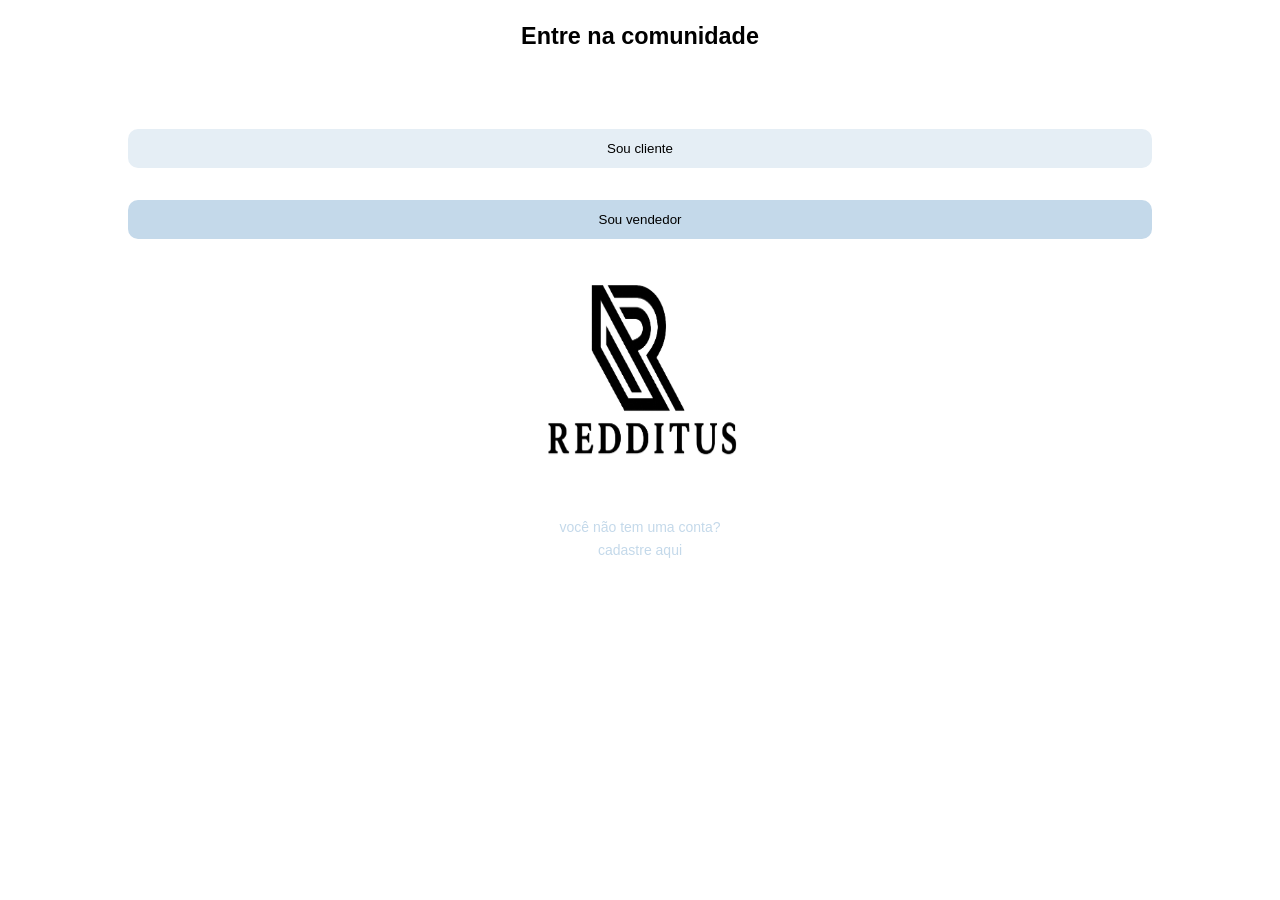
==== index.html @ e7a45b00 "Redditus Redditus" ====
<!DOCTYPE html>
<html lang="en">
<head>
  <meta charset="UTF-8">
  <meta http-equiv="X-UA-Compatible" content="IE=Edge">
  <meta name="viewport" content="width=device-width, initial-scale=1">
<link rel="manifest" href="manifest.json">
<meta name="theme-color" content="#ffffff">

  <title>Redditus</title>
  
  <!-- HTML -->
  

  <!-- Custom Styles -->
  <link rel="stylesheet" href="style.css">
</head>

<body>
<center>
  <h3>Entre na comunidade</h3>
  
  <br />
  <button onclick="cliente()">Sou cliente</button>
  <button id="vendedor" onclick="vendedor()">Sou vendedor</button>
  <br /><br />
  <img src="redditus.png" alt="Redditus" id="imagens">
  <br /><br />
  <span id="link"><a href="cadastrar.html">você não tem uma conta?
 <br />
  cadastre aqui</a></span>
</center>
<script>
  if ("serviceWorker" in navigator) {
    navigator.serviceWorker.register("sw.js")
      .then(() => console.log("Service Worker registrado"))
      .catch(err => console.error("Erro no Service Worker", err));
  }
</script>

<script src="main.js"></script>
  <script src="main.js"></script>
</body>
</html>
---- style.css ----
body {
    font-size: 15pt;
    margin: 0 0 0 0;
    padding: 0 0 0 0;
    background: white;
    font-family: Arial, Helvetica, sans-serif;
    
}

button{
    width: 80%;
    height: auto;
    margin-top: 2rem;
    padding: 12px;
    border-radius: 10px;
    border: none;
    background: rgb(229, 238, 245);

    
    
}
#vendedor{
    width: 80%;
    height: auto;
    margin-top: 2rem;
    padding: 12px;
    border-radius: 10px;
    border: none;
    background: rgb(196, 217, 234);

}

#imagens{
    width: 14rem;
    height: 14rem;
}
#link{
    font-size: 14px;
    
}
a{
    text-decoration: none;
    color: #C4D9EA;
}
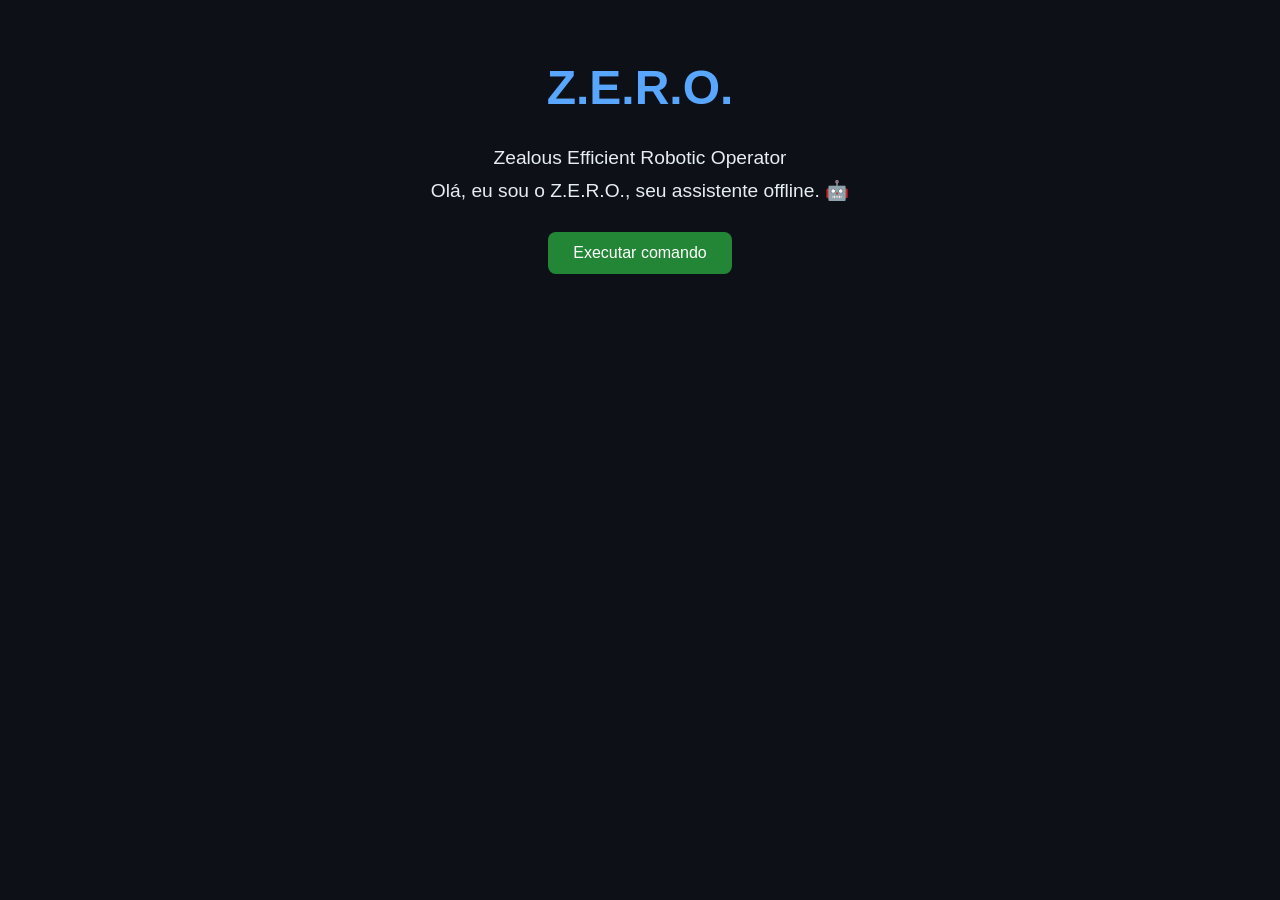
==== commit bd7cd239: "Bot Assistente pessoal" ====
--- a/index.html
+++ b/index.html
@@ -1,44 +1,32 @@
 <!DOCTYPE html>
-<html lang="en">
+<html lang="pt">
 <head>
   <meta charset="UTF-8">
-  <meta http-equiv="X-UA-Compatible" content="IE=Edge">
-  <meta name="viewport" content="width=device-width, initial-scale=1">
-<link rel="manifest" href="manifest.json">
-<meta name="theme-color" content="#ffffff">
+  <meta name="viewport" content="width=device-width, initial-scale=1.0">
+  <title>Z.E.R.O.</title>
+  <link rel="stylesheet" href="style.css">
+  <link rel="manifest" href="manifest.json">
+  <meta name="theme-color" content="#0d1117">
+</head>
+<body>
+  <header>
+    <h1>Z.E.R.O.</h1>
+    <p>Zealous Efficient Robotic Operator</p>
+  </header>
 
-  <title>Redditus</title>
-  
-  <!-- HTML -->
-  
+  <main>
+    <p>Olá, eu sou o Z.E.R.O., seu assistente offline. 🤖</p>
+    <button id="acao">Executar comando</button>
+    <p id="resposta"></p>
+  </main>
 
-  <!-- Custom Styles -->
-  <link rel="stylesheet" href="style.css">
-</head>
-
-<body>
-<center>
-  <h3>Entre na comunidade</h3>
-  
-  <br />
-  <button onclick="cliente()">Sou cliente</button>
-  <button id="vendedor" onclick="vendedor()">Sou vendedor</button>
-  <br /><br />
-  <img src="redditus.png" alt="Redditus" id="imagens">
-  <br /><br />
-  <span id="link"><a href="cadastrar.html">você não tem uma conta?
- <br />
-  cadastre aqui</a></span>
-</center>
-<script>
-  if ("serviceWorker" in navigator) {
-    navigator.serviceWorker.register("sw.js")
-      .then(() => console.log("Service Worker registrado"))
-      .catch(err => console.error("Erro no Service Worker", err));
-  }
-</script>
-
-<script src="main.js"></script>
-  <script src="main.js"></script>
+  <script src="app.js"></script>
+  <script>
+    if ('serviceWorker' in navigator) {
+      navigator.serviceWorker.register('service-worker.js')
+      .then(() => console.log('✅ Service Worker do Z.E.R.O. registrado!'))
+      .catch(err => console.error('Erro ao registrar Service Worker:', err));
+    }
+  </script>
 </body>
-</html>+</html>
--- a/style.css
+++ b/style.css
@@ -1,45 +1,43 @@
 body {
-    font-size: 15pt;
-    margin: 0 0 0 0;
-    padding: 0 0 0 0;
-    background: white;
-    font-family: Arial, Helvetica, sans-serif;
-    
+  margin: 0;
+  font-family: 'Segoe UI', Arial, sans-serif;
+  background-color: #0d1117;
+  color: #e6edf3;
+  text-align: center;
+  padding: 20px;
 }
 
-button{
-    width: 80%;
-    height: auto;
-    margin-top: 2rem;
-    padding: 12px;
-    border-radius: 10px;
-    border: none;
-    background: rgb(229, 238, 245);
-
-    
-    
-}
-#vendedor{
-    width: 80%;
-    height: auto;
-    margin-top: 2rem;
-    padding: 12px;
-    border-radius: 10px;
-    border: none;
-    background: rgb(196, 217, 234);
-
+header {
+  margin-top: 40px;
 }
 
-#imagens{
-    width: 14rem;
-    height: 14rem;
-}
-#link{
-    font-size: 14px;
-    
-}
-a{
-    text-decoration: none;
-    color: #C4D9EA;
+h1 {
+  font-size: 3rem;
+  color: #58a6ff;
 }
 
+p {
+  font-size: 1.2rem;
+  margin: 10px 0;
+}
+
+button {
+  background-color: #238636;
+  border: none;
+  color: white;
+  padding: 12px 25px;
+  font-size: 16px;
+  border-radius: 8px;
+  cursor: pointer;
+  margin-top: 20px;
+  transition: background-color 0.3s;
+}
+
+button:hover {
+  background-color: #2ea043;
+}
+
+#resposta {
+  margin-top: 30px;
+  font-style: italic;
+}
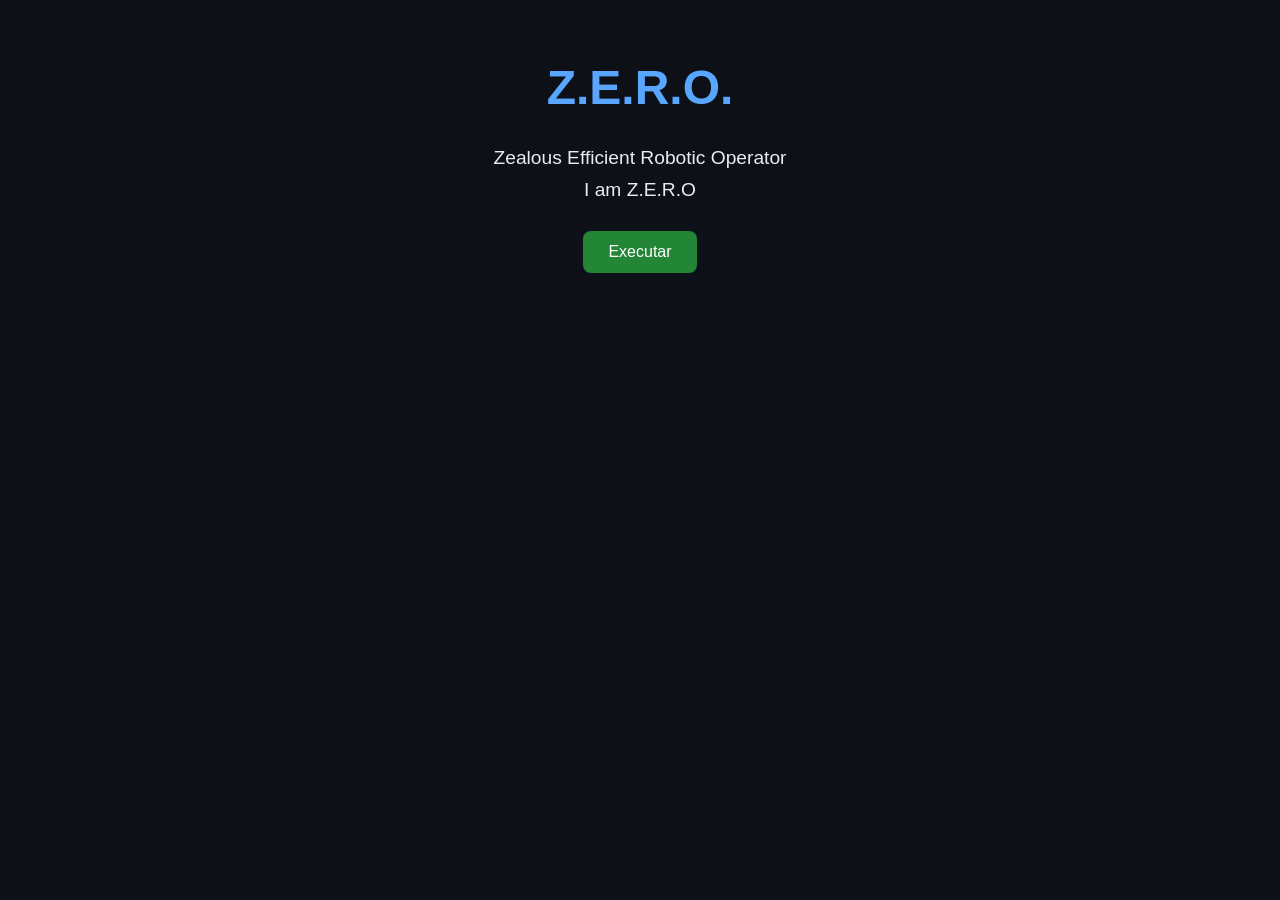
==== commit 5fa7801f: "Update index.html" ====
--- a/index.html
+++ b/index.html
@@ -15,12 +15,16 @@
   </header>
 
   <main>
-    <p>Olá, eu sou o Z.E.R.O., seu assistente offline. 🤖</p>
-    <button id="acao">Executar comando</button>
-    <p id="resposta"></p>
+    <p>I am Z.E.R.O</p>
+    <button id="acao">Executar</button>
+   
+    
+  
+<p id="resposta"></p>
+
+<script src="app.js"></script>
+    
   </main>
-
-  <script src="app.js"></script>
   <script>
     if ('serviceWorker' in navigator) {
       navigator.serviceWorker.register('service-worker.js')
